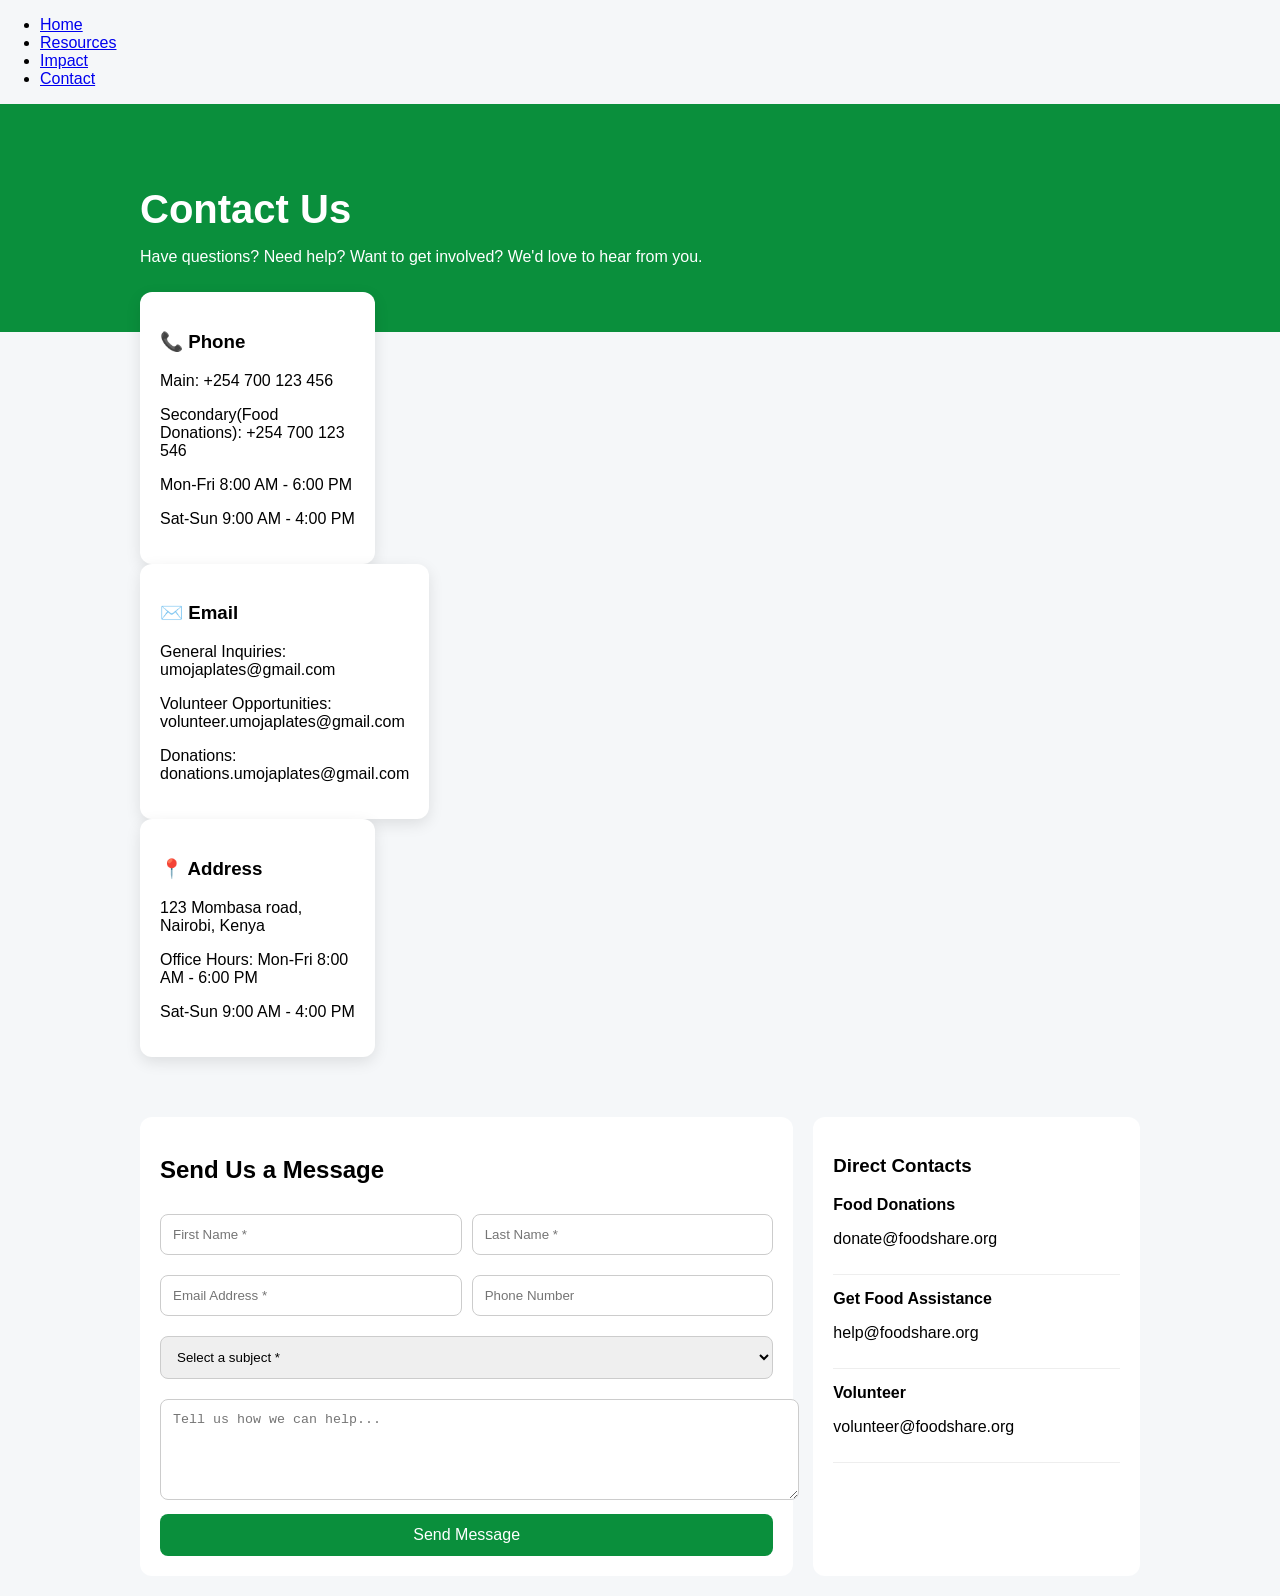
==== contact.html @ ce0cd990 "contact save page 1" ====
<!DOCTYPE html>
<html lang="en">
<head>
    <meta charset="UTF-8">
    <meta name="viewport" content="width=device-width, initial-scale=1.0">
    <title>Document</title>
    <link rel="stylesheet" href="contact.css">
</head>
<body>
    <nav>
        <ul>
            <li><a href="index.html">Home</a></li>
            <li><a href="volunteer.html">Resources</a></li>
            <li><a href="impact.html">Impact</a></li>
            <li><a href="contact.html">Contact</a></li>
        </ul>
    </nav>
<section class="header">
  <div class="header-content">
    <h1>Contact Us</h1>
    <p>Have questions? Need help? Want to get involved? We'd love to hear from you.</p>
  </div>
</section>

<section class="info-cards">
  <div class="card">
    <h3>📞 Phone</h3>
    <p>Main: +254 700 123 456</p>
    <p>Secondary(Food Donations): +254 700 123 546</p>
    <p>Mon-Fri 8:00 AM - 6:00 PM </p>
    <p>Sat-Sun 9:00 AM - 4:00 PM</p>
  </div>
</section>
 
<section class="info-cards">
    <div class="card">
      <h3>✉️ Email</h3>
      <p>General Inquiries: umojaplates@gmail.com</p>
      <p>Volunteer Opportunities: volunteer.umojaplates@gmail.com</p>
      <p>Donations: donations.umojaplates@gmail.com</p>
    </div>
</section>
  
<section class="info-cards">
    <div class="card">
      <h3>📍 Address</h3>
      <p>123 Mombasa road, Nairobi, Kenya</p>
      <p>Office Hours: Mon-Fri 8:00 AM - 6:00 PM</p>
      <p>Sat-Sun 9:00 AM - 4:00 PM</p>
    </div>
</section>
 
<!-- MAIN CONTENT -->
<section class="main">

  <!-- FORM -->
  <div class="form-container">
    <h2>Send Us a Message</h2>

    <form>
      <div class="row">
        <input type="text" placeholder="First Name *" required>
        <input type="text" placeholder="Last Name *" required>
      </div>

      <div class="row">
        <input type="email" placeholder="Email Address *" required>
        <input type="text" placeholder="Phone Number">
      </div>

      <select required>
        <option value="">Select a subject *</option>
        <option>Food Assistance</option>
        <option>Donations</option>
        <option>Volunteer</option>
      </select>

      <textarea placeholder="Tell us how we can help..." rows="5" required></textarea>

      <button type="submit">Send Message</button>
    </form>
  </div>

  <!-- SIDEBAR -->
  <div class="sidebar">
    <h3>Direct Contacts</h3>

    <div class="contact-box">
      <strong>Food Donations</strong>
      <p>donate@foodshare.org</p>
    </div>

    <div class="contact-box">
      <strong>Get Food Assistance</strong>
      <p>help@foodshare.org</p>
    </div>

    <div class="contact-box">
      <strong>Volunteer</strong>
      <p>volunteer@foodshare.org</p>
    </div>

  </div>

</section>


   
</body>
</html>
---- contact.css ----
body {
  margin: 0;
  font-family: Arial, sans-serif;
  background: #f5f7f9;
}

/* HEADER */
.header {
  background: #0a8f3c;
  color: white;
  padding: 50px 20px;
}

.header-content {
  max-width: 1000px;
  margin: auto;
}

.header h1 {
  font-size: 40px;
  margin-bottom: 10px;
}

/* INFO CARDS */
.info-cards {
  display: grid;
  grid-template-columns: repeat(4, 1fr);
  gap: 20px;
  max-width: 1000px;
  margin: -40px auto 40px;
  padding: 0 20px;
}

.card {
  background: white;
  padding: 20px;
  border-radius: 12px;
  box-shadow: 0 5px 15px rgba(0,0,0,0.1);
}

/* MAIN LAYOUT */
.main {
  display: grid;
  grid-template-columns: 2fr 1fr;
  gap: 20px;
  max-width: 1000px;
  margin: auto;
  padding: 20px;
}

/* FORM */
.form-container {
  background: white;
  padding: 20px;
  border-radius: 12px;
}

.row {
  display: flex;
  gap: 10px;
}

input, select, textarea {
  width: 100%;
  padding: 12px;
  margin: 10px 0;
  border-radius: 8px;
  border: 1px solid #ccc;
}

button {
  width: 100%;
  padding: 12px;
  background: #0a8f3c;
  color: white;
  border: none;
  border-radius: 8px;
  font-size: 16px;
  cursor: pointer;
}

button:hover {
  background: #087a33;
}

/* SIDEBAR */
.sidebar {
  background: white;
  padding: 20px;
  border-radius: 12px;
}

.contact-box {
  margin-bottom: 15px;
  padding-bottom: 10px;
  border-bottom: 1px solid #eee;
}
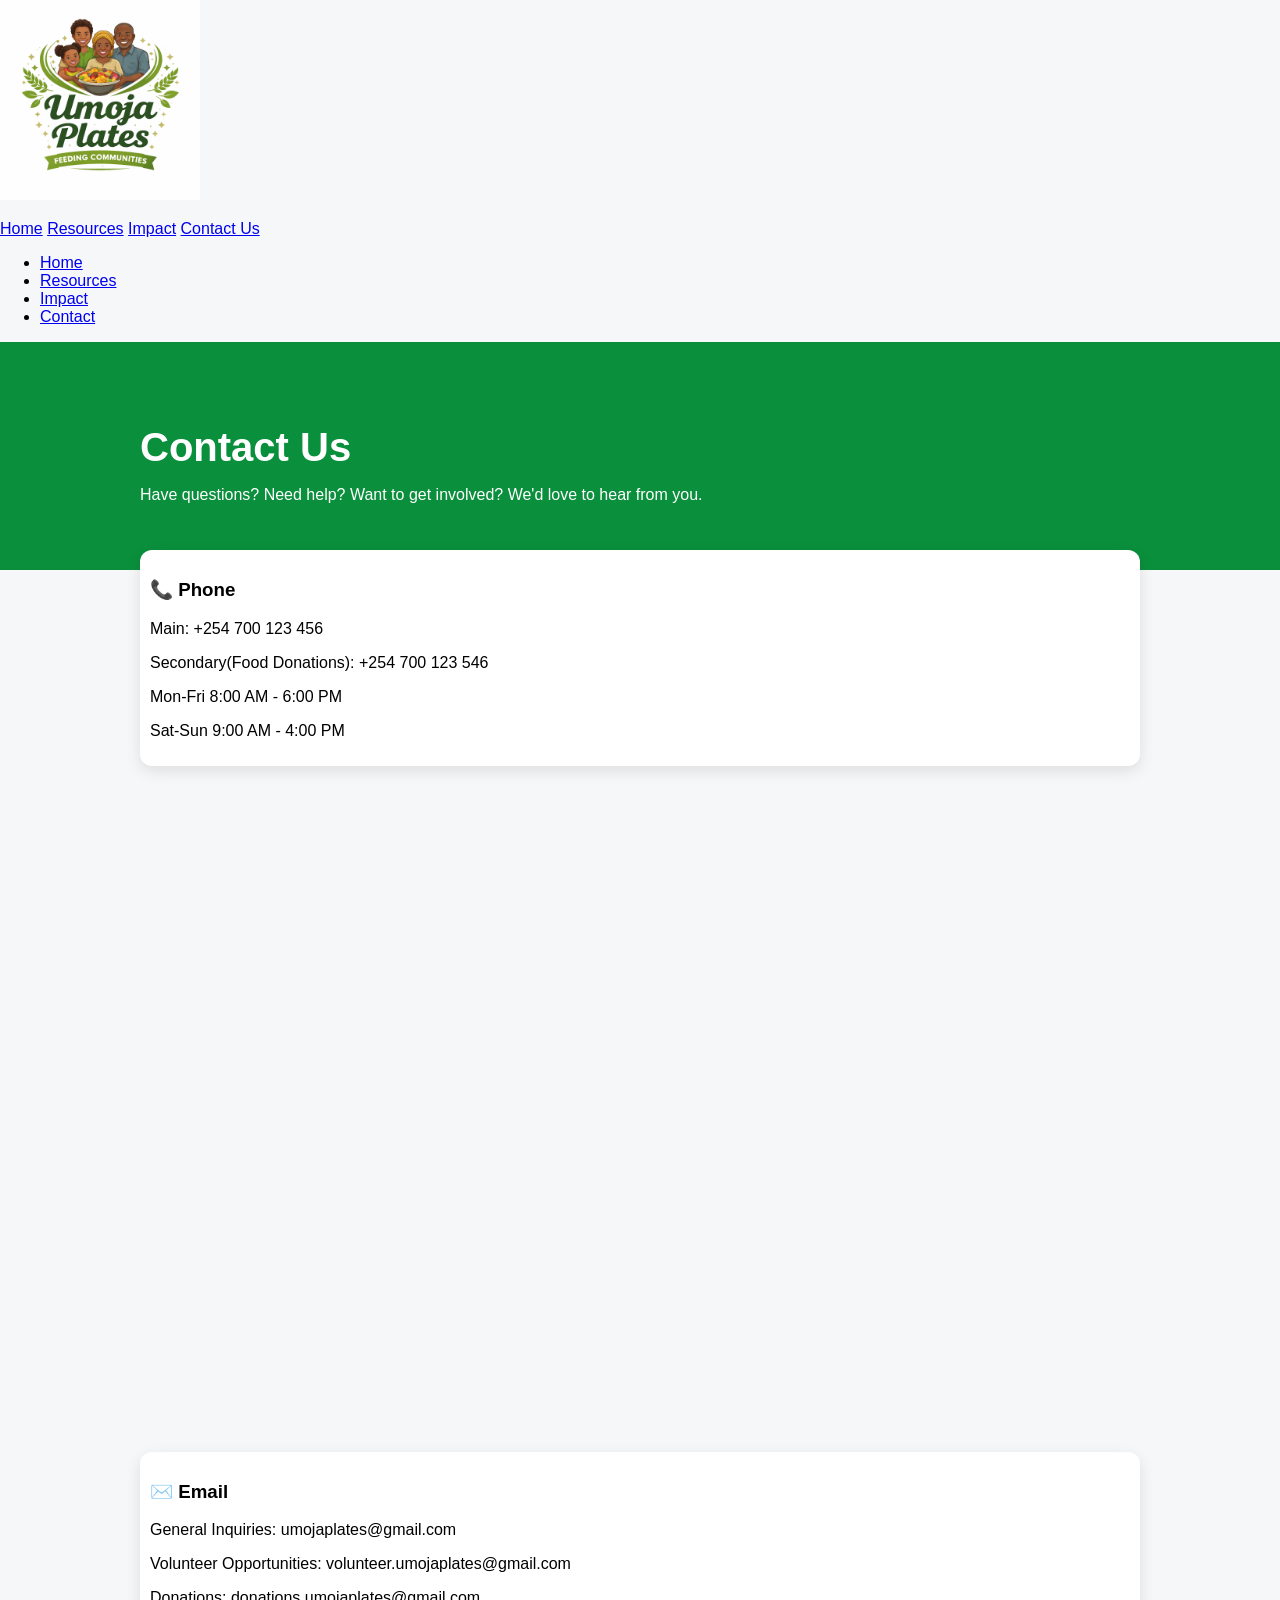
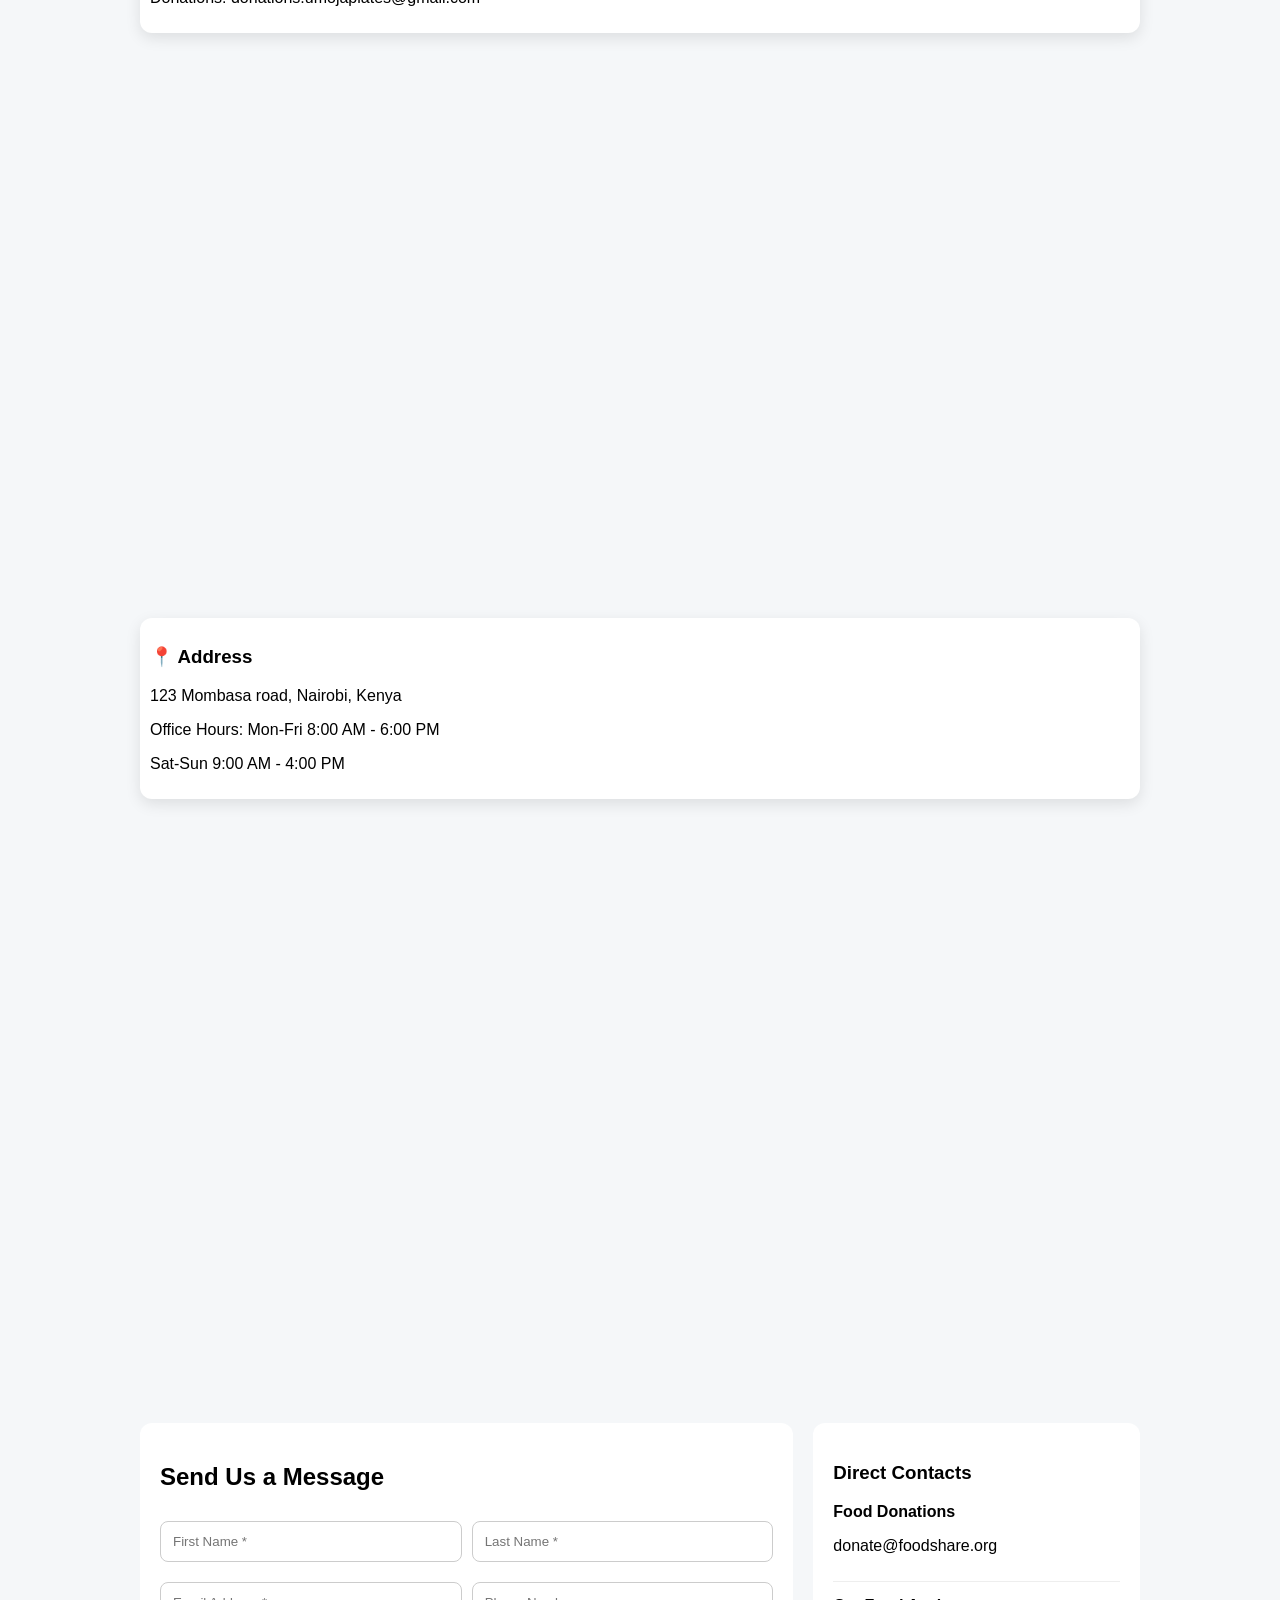
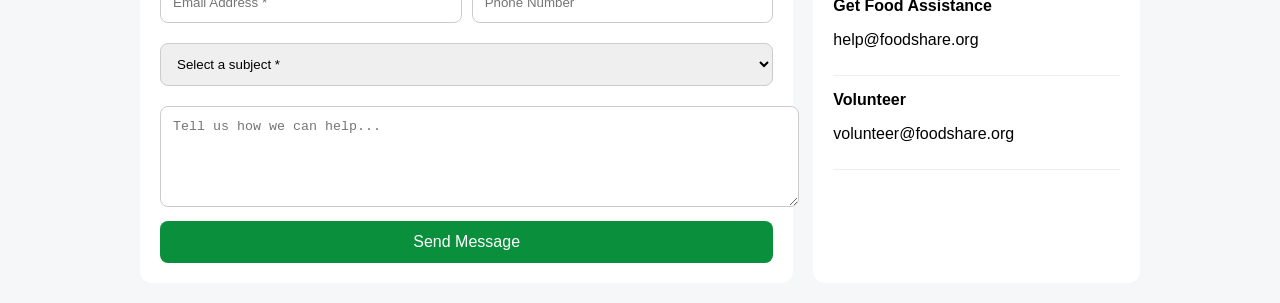
==== commit 120f6a9f: "Sending" ====
--- a/contact.html
+++ b/contact.html
@@ -4,10 +4,21 @@
     <meta charset="UTF-8">
     <meta name="viewport" content="width=device-width, initial-scale=1.0">
     <title>Document</title>
-    <link rel="stylesheet" href="contact.css">
+    <link rel="stylesheet"
+ href="contact.css">
 </head>
 <body>
-    <nav>
+    <header class="navbar">
+       <img src="Umoja Plates_ nourishing communities together.png" alt="Logo" width="200"> 
+        <p></p>
+        <div class="navlinks">
+            <a href="index.html">Home</a>
+            <a href="volunteer.html">Resources</a>
+            <a href="impact.html">Impact</a>
+            <a href="contact.html">Contact Us</a>
+        </div>
+    <nav  class="navbar navbar-expand-lg navbar-light bg-light">
+    <div class="navdiv"></div>
         <ul>
             <li><a href="index.html">Home</a></li>
             <li><a href="volunteer.html">Resources</a></li>
--- a/contact.css
+++ b/contact.css
@@ -24,16 +24,16 @@
 /* INFO CARDS */
 .info-cards {
   display: grid;
-  grid-template-columns: repeat(4, 1fr);
-  gap: 20px;
+  grid-template-rows: repeat(4, 1fr);
+  gap: 0px;
   max-width: 1000px;
   margin: -40px auto 40px;
-  padding: 0 20px;
+  padding:  20px;
 }
 
 .card {
   background: white;
-  padding: 20px;
+  padding: 10px;
   border-radius: 12px;
   box-shadow: 0 5px 15px rgba(0,0,0,0.1);
 }
@@ -94,4 +94,32 @@
   margin-bottom: 15px;
   padding-bottom: 10px;
   border-bottom: 1px solid #eee;
-}+}
+navbar {
+    display: flex;
+    align-items: center;
+    justify-content: space-between;
+    padding: 10px 40px;
+    background-color: #1b5e20;
+}
+
+navlinks a {
+    background: none;
+    text-decoration: none;
+    border: none;
+    color: white;
+    margin-left: 20px;
+    font-weight: 500;
+    cursor: pointer;
+    text-transform: none;
+    align-items: center;
+}
+navlinks a:hover {
+    color: #4caf50; }
+
+    .cards-container {
+  display: flex;             /* Arrange cards horizontally */
+  gap: 20px;                 /* Space between cards */
+  overflow-x: auto;          /* Enable horizontal scroll if needed */
+  padding: 20px
+    }
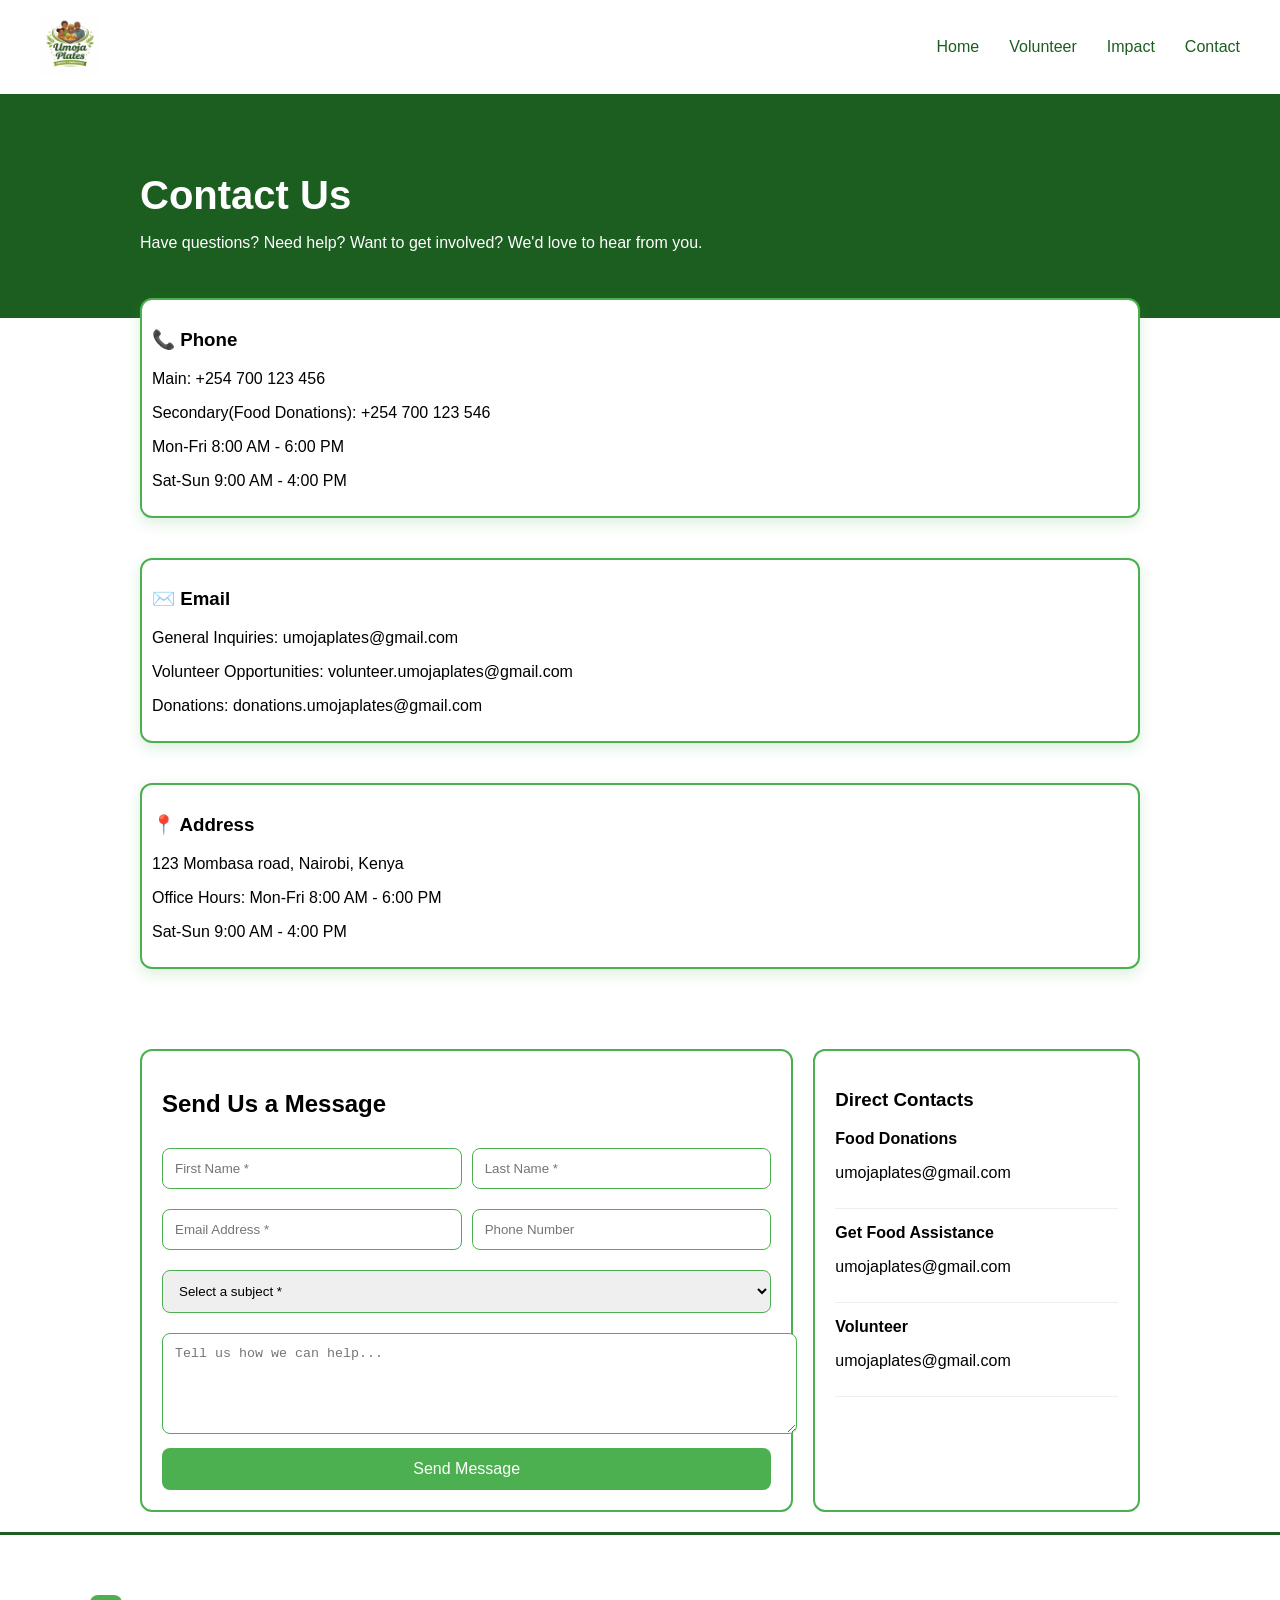
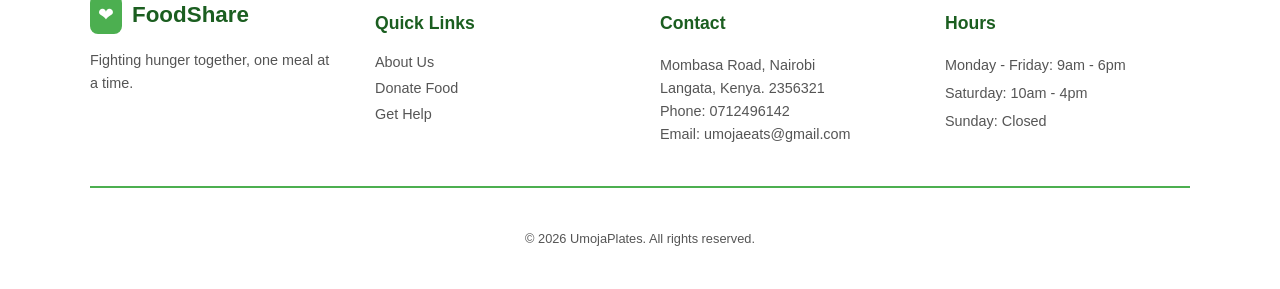
==== commit f0960b07: "Almost done" ====
--- a/contact.html
+++ b/contact.html
@@ -8,24 +8,20 @@
  href="contact.css">
 </head>
 <body>
-    <header class="navbar">
-       <img src="Umoja Plates_ nourishing communities together.png" alt="Logo" width="200"> 
-        <p></p>
-        <div class="navlinks">
-            <a href="index.html">Home</a>
-            <a href="volunteer.html">Resources</a>
-            <a href="impact.html">Impact</a>
-            <a href="contact.html">Contact Us</a>
-        </div>
-    <nav  class="navbar navbar-expand-lg navbar-light bg-light">
-    <div class="navdiv"></div>
-        <ul>
-            <li><a href="index.html">Home</a></li>
-            <li><a href="volunteer.html">Resources</a></li>
-            <li><a href="impact.html">Impact</a></li>
-            <li><a href="contact.html">Contact</a></li>
-        </ul>
-    </nav>
+
+  <nav class="navbar">
+    <a href="index.html" class="navbar-brand">
+        <img src="Umoja Plates_ nourishing communities together.png" alt="logo">
+    </a>
+    <ul class="navbar-nav">
+        <li class="nav-item"><a href="index.html" class="nav-link">Home</a></li>
+        <li class="nav-item"><a href="volunteer.html" class="nav-link">Volunteer</a></li>
+        <li class="nav-item"><a href="impact.html" class="nav-link">Impact</a></li>
+        <li class="nav-item"><a href="contact.html" class="nav-link">Contact</a></li>
+    </ul>
+  </nav>
+
+    
 <section class="header">
   <div class="header-content">
     <h1>Contact Us</h1>
@@ -98,24 +94,62 @@
 
     <div class="contact-box">
       <strong>Food Donations</strong>
-      <p>donate@foodshare.org</p>
+      <p>umojaplates@gmail.com</p>
     </div>
 
     <div class="contact-box">
       <strong>Get Food Assistance</strong>
-      <p>help@foodshare.org</p>
+      <p>umojaplates@gmail.com</p>
     </div>
 
     <div class="contact-box">
       <strong>Volunteer</strong>
-      <p>volunteer@foodshare.org</p>
+      <p>umojaplates@gmail.com</p>
     </div>
 
   </div>
 
 </section>
+<footer class="site-footer">
+  <div class="footer-container">
+    <div class="footer-column brand">
+      <div class="logo">
+        <span class="icon">❤</span>
+        <h2>FoodShare</h2>
+      </div>
+      <p>Fighting hunger together, one meal at a time.</p>
+    </div>
 
+    <div class="footer-column">
+      <h3>Quick Links</h3>
+      <ul>
+        <li><a href="#">About Us</a></li>
+        <li><a href="#">Donate Food</a></li>
+        <li><a href="#">Get Help</a></li>
+      </ul>
+    </div>
 
-   
+    <div class="footer-column">
+      <h3>Contact</h3>
+      <address>
+        Mombasa Road, Nairobi<br>
+        Langata, Kenya. 2356321<br>
+        Phone: 0712496142<br>
+        Email: <a href="mailto:umojaplates@gmail.com">umojaeats@gmail.com</a>
+      </address>
+    </div>
+
+    <div class="footer-column">
+      <h3>Hours</h3>
+      <p>Monday - Friday: 9am - 6pm</p>
+      <p>Saturday: 10am - 4pm</p>
+      <p>Sunday: Closed</p>
+    </div>
+  </div>
+
+  <div class="footer-bottom">
+    <p>&copy; 2026 UmojaPlates. All rights reserved.</p>
+  </div>
+</footer>
 </body>
 </html>
--- a/contact.css
+++ b/contact.css
@@ -1,14 +1,14 @@
 body {
   margin: 0;
-  font-family: Arial, sans-serif;
-  background: #f5f7f9;
-}
-
-/* HEADER */
+  font-family: 'Segoe UI', Tahoma, Geneva, Verdana, sans-serif;
+  background: white;
+}
+
 .header {
-  background: #0a8f3c;
+  background: #1b5e20;
   color: white;
   padding: 50px 20px;
+  margin-top: 90px;
 }
 
 .header-content {
@@ -21,10 +21,9 @@
   margin-bottom: 10px;
 }
 
-/* INFO CARDS */
 .info-cards {
   display: grid;
-  grid-template-rows: repeat(4, 1fr);
+
   gap: 0px;
   max-width: 1000px;
   margin: -40px auto 40px;
@@ -35,10 +34,11 @@
   background: white;
   padding: 10px;
   border-radius: 12px;
-  box-shadow: 0 5px 15px rgba(0,0,0,0.1);
-}
-
-/* MAIN LAYOUT */
+  border: 2px solid #4caf50;
+  box-shadow: 0 5px 15px rgba(75,175,80,0.2);
+}
+
+
 .main {
   display: grid;
   grid-template-columns: 2fr 1fr;
@@ -48,11 +48,11 @@
   padding: 20px;
 }
 
-/* FORM */
 .form-container {
   background: white;
   padding: 20px;
   border-radius: 12px;
+  border: 2px solid #4caf50;
 }
 
 .row {
@@ -65,29 +65,30 @@
   padding: 12px;
   margin: 10px 0;
   border-radius: 8px;
-  border: 1px solid #ccc;
+  border: 1px solid #4caf50;
 }
 
 button {
   width: 100%;
   padding: 12px;
-  background: #0a8f3c;
+  background: #4caf50;
   color: white;
   border: none;
   border-radius: 8px;
   font-size: 16px;
   cursor: pointer;
+  transition: background-color 0.3s ease;
 }
 
 button:hover {
-  background: #087a33;
-}
-
-/* SIDEBAR */
+  background: #1b5e20;
+}
+
 .sidebar {
   background: white;
   padding: 20px;
   border-radius: 12px;
+  border: 2px solid #4caf50;
 }
 
 .contact-box {
@@ -95,31 +96,139 @@
   padding-bottom: 10px;
   border-bottom: 1px solid #eee;
 }
-navbar {
+.navbar {
+    position: fixed;
+    top: 0;
+    right: 0;
+    left: 0;
     display: flex;
     align-items: center;
     justify-content: space-between;
-    padding: 10px 40px;
-    background-color: #1b5e20;
-}
-
-navlinks a {
-    background: none;
+    padding: 15px 40px;
+    background-color: white;
+    border-bottom: 3px solid #1b5e20;
+    z-index: 1000;
+}
+
+.navbar-brand img {
+    height: 60px;
+    width: auto;
+}
+
+.navbar-nav {
+    display: flex !important;
+    flex-direction: row !important;
+    gap: 30px;
+    list-style: none;
+    margin: 0;
+    padding: 0;
+}
+
+.nav-item {
+    list-style: none;
+    margin: 0;
+    padding: 0;
+}
+
+.nav-link {
+    color: #1b5e20 !important;
+    font-weight: 500;
     text-decoration: none;
-    border: none;
-    color: white;
-    margin-left: 20px;
-    font-weight: 500;
-    cursor: pointer;
-    text-transform: none;
-    align-items: center;
-}
-navlinks a:hover {
-    color: #4caf50; }
+    transition: color 0.3s ease;
+}
+
+.nav-link:hover {
+    color: #4caf50 !important;
+}
 
     .cards-container {
-  display: flex;             /* Arrange cards horizontally */
-  gap: 20px;                 /* Space between cards */
-  overflow-x: auto;          /* Enable horizontal scroll if needed */
+  display: flex;            
+  gap: 20px;                
+  overflow-x: auto;         
   padding: 20px
     }
+
+    :root {
+  --bg-dark: #ffffff;
+  --text-muted: #555555;
+  --text-light: #1b5e20;
+  --dull-green: #4caf50;
+  --accent-green: #2d5a3a;
+}
+
+body { margin: 0; font-family: sans-serif; }
+
+.site-footer {
+  background-color: var(--bg-dark);
+  color: var(--text-muted);
+  padding: 60px 20px 30px;
+  font-size: 0.9rem;
+  border-top: 3px solid #1b5e20;
+}
+
+.footer-container {
+  max-width: 1100px;
+  margin: 0 auto;
+  display: grid;
+  grid-template-columns: repeat(auto-fit, minmax(200px, 1fr));
+  gap: 40px;
+  border-bottom: 2px solid #4caf50;
+  padding-bottom: 40px;
+}
+
+.logo {
+  display: flex;
+  align-items: center;
+  gap: 10px;
+  margin-bottom: 15px;
+}
+
+.logo .icon {
+  background-color: var(--dull-green);
+  color: white;
+  padding: 8px;
+  border-radius: 8px;
+  font-size: 1.2rem;
+}
+
+.brand h2 {
+  color: var(--text-light);
+  margin: 0;
+  font-size: 1.4rem;
+}
+
+.footer-column h3 {
+  color: var(--text-light);
+  margin-bottom: 20px;
+  font-size: 1.1rem;
+}
+
+.footer-column ul {
+  list-style: none;
+  padding: 0;
+}
+
+.footer-column ul li { margin-bottom: 10px; }
+
+.footer-column a {
+  color: var(--text-muted);
+  text-decoration: none;
+  transition: color 0.3s;
+}
+
+.footer-column a:hover {
+  color: var(--dull-green);
+}
+
+.footer-column address {
+  font-style: normal;
+  line-height: 1.6;
+}
+
+.footer-column p { line-height: 1.6; margin: 5px 0; }
+
+.footer-bottom {
+  text-align: center;
+  padding-top: 30px;
+  font-size: 0.8rem;
+}
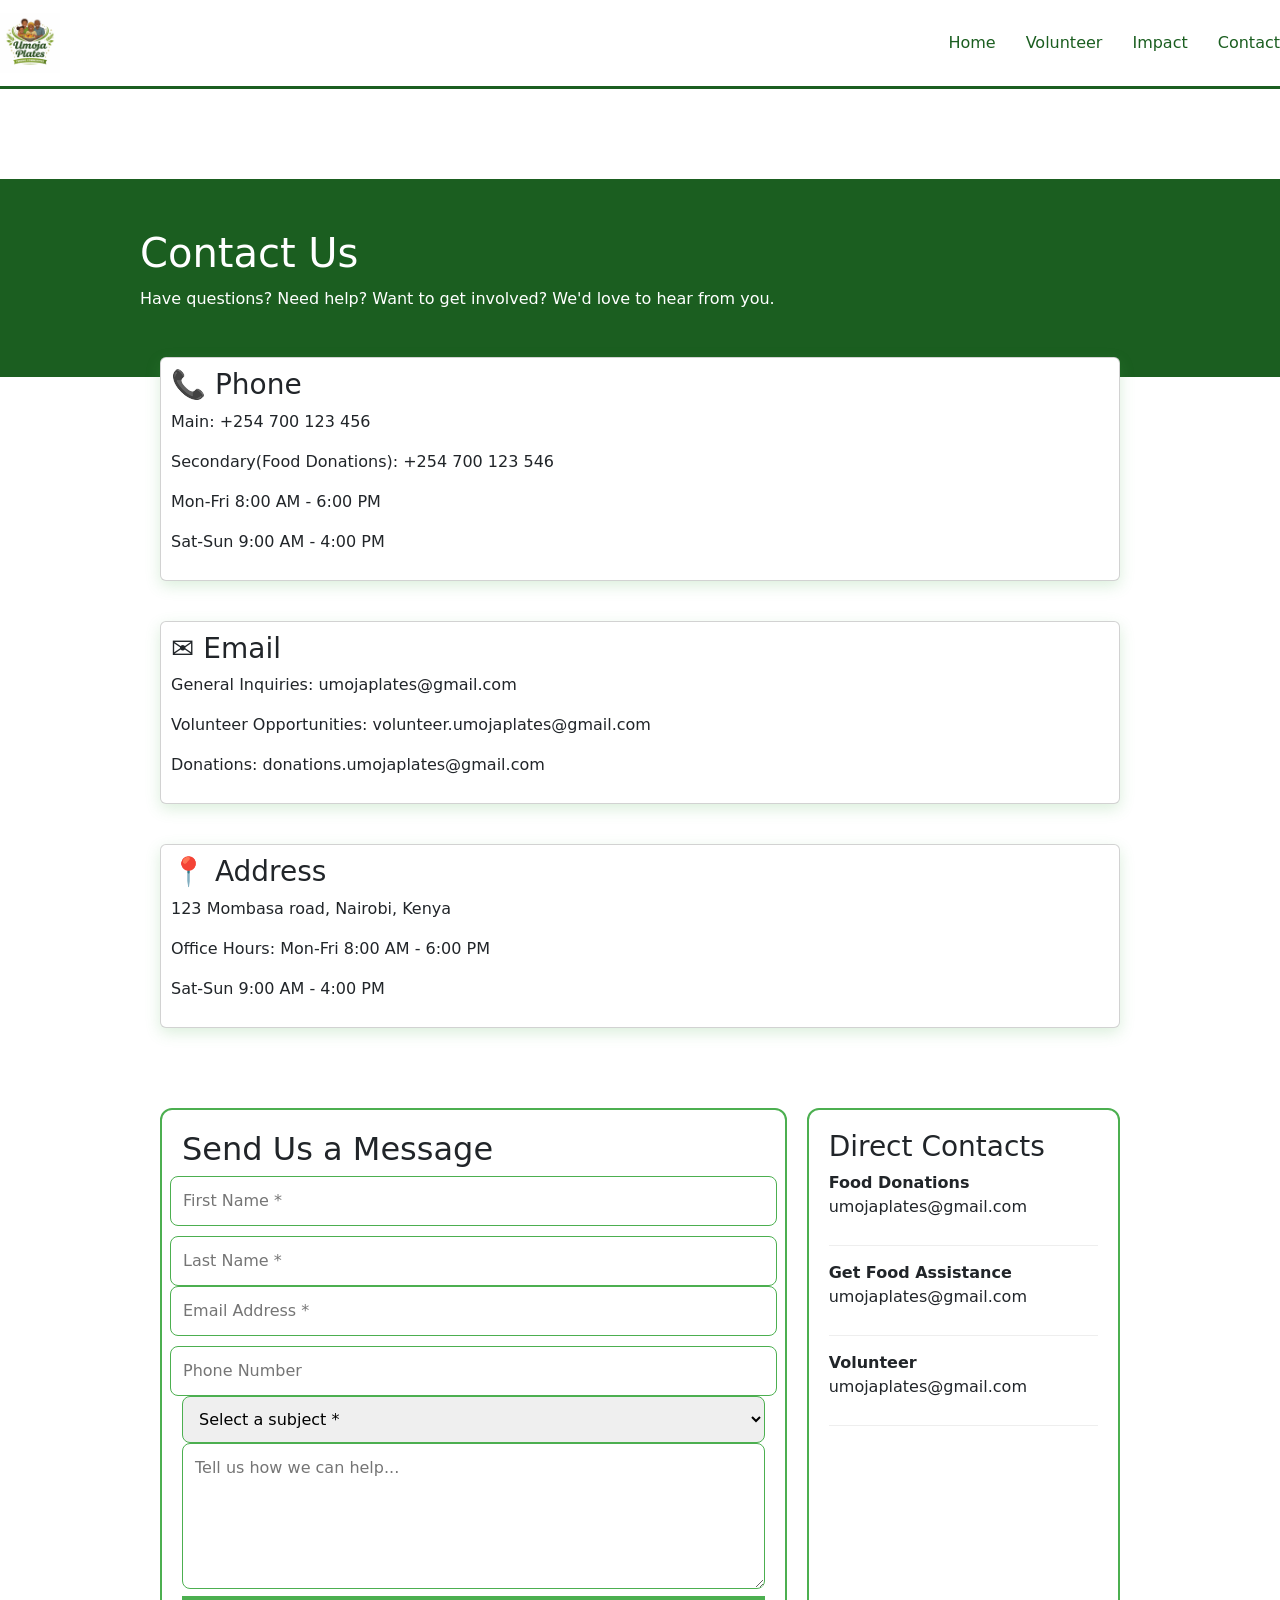
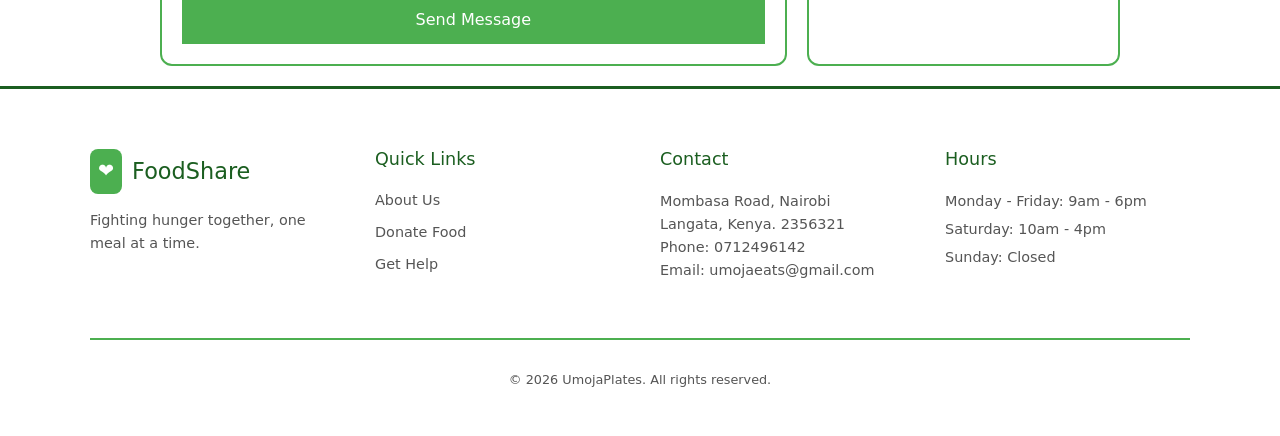
==== commit 53e34d08: "Final Polish." ====
--- a/contact.html
+++ b/contact.html
@@ -6,6 +6,7 @@
     <title>Document</title>
     <link rel="stylesheet"
  href="contact.css">
+ <link href="https://cdn.jsdelivr.net/npm/bootstrap@5.3.0/dist/css/bootstrap.min.css" rel="stylesheet">
 </head>
 <body>
 
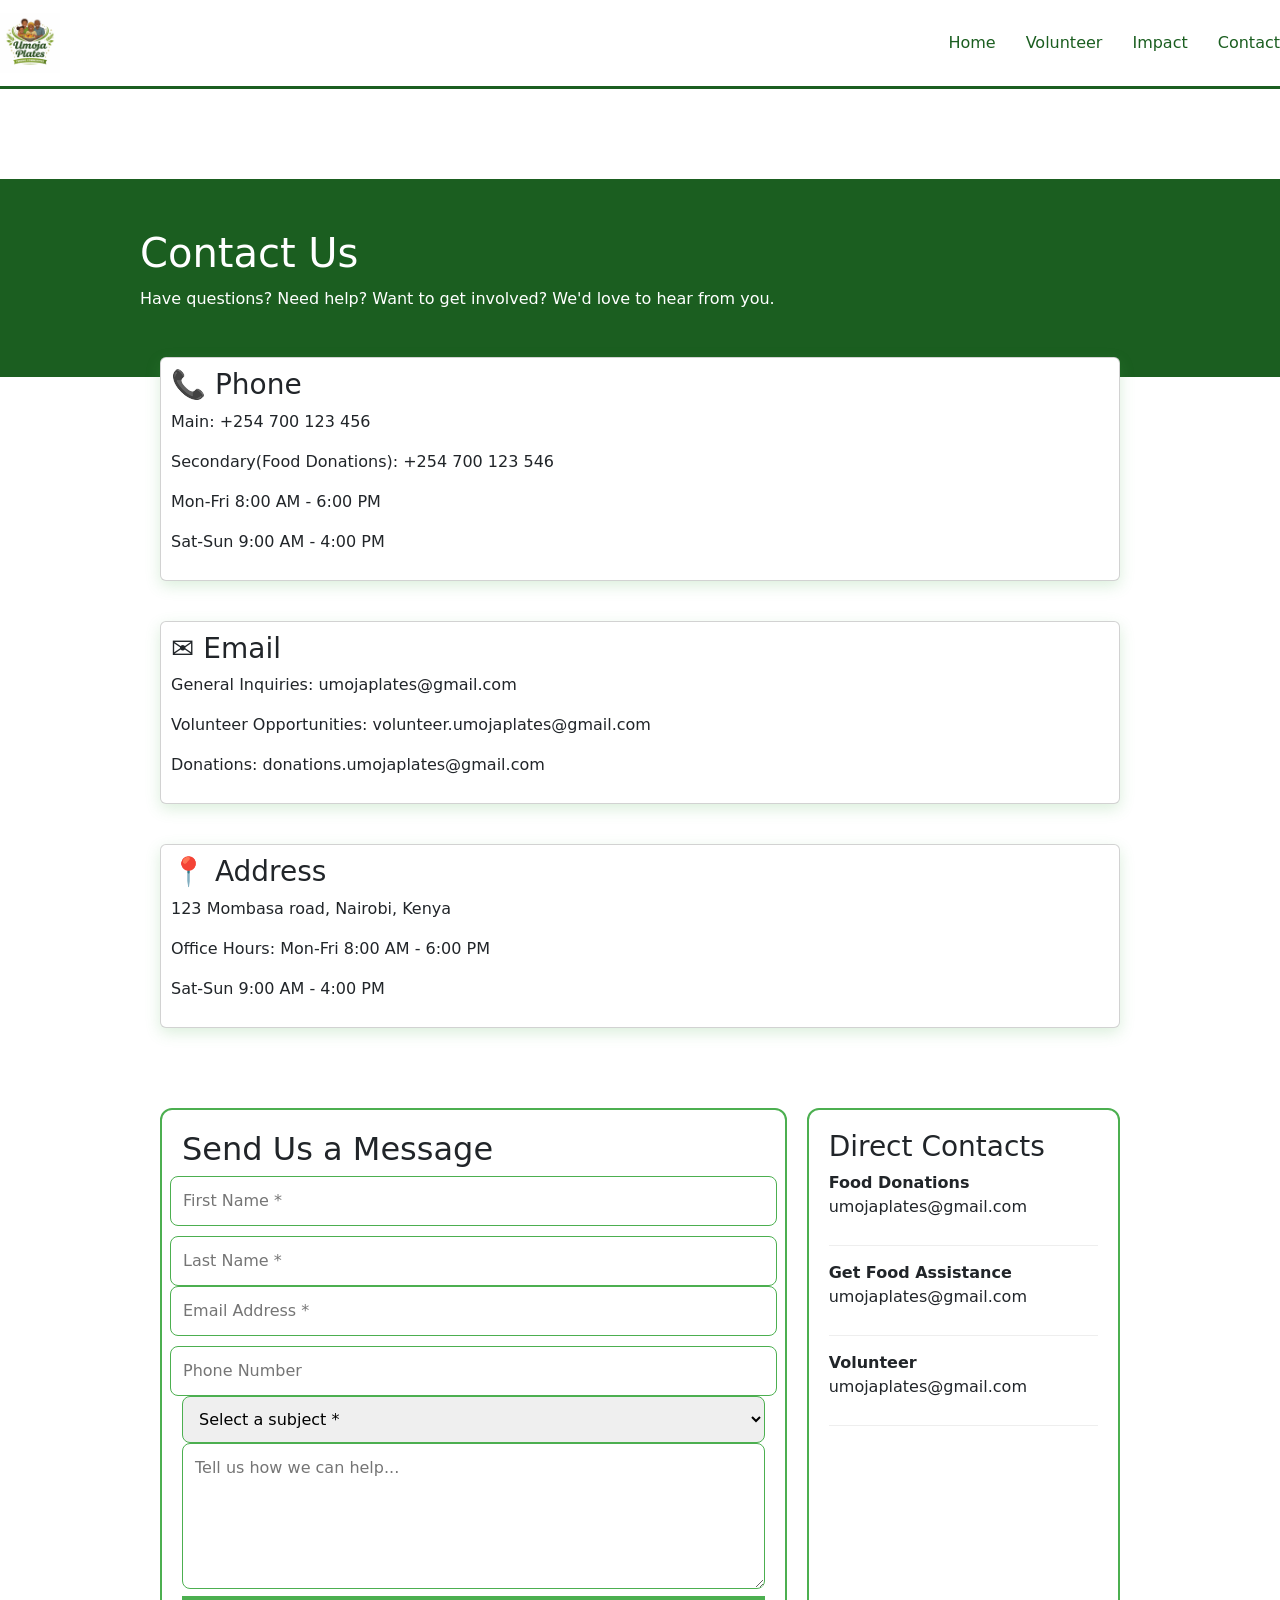
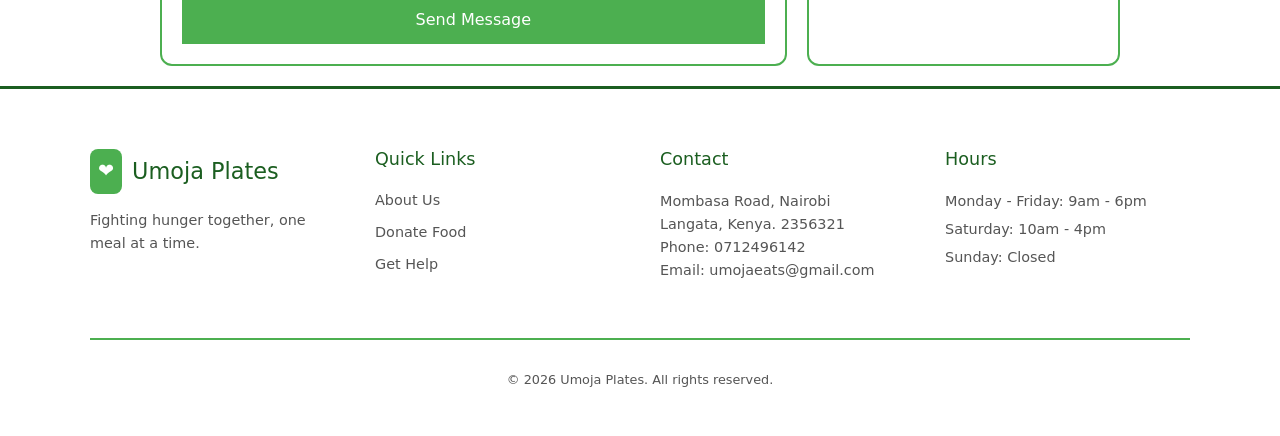
==== commit 2ccc65a3: "Footer Inconsistency Fix" ====
--- a/contact.html
+++ b/contact.html
@@ -116,7 +116,7 @@
     <div class="footer-column brand">
       <div class="logo">
         <span class="icon">❤</span>
-        <h2>FoodShare</h2>
+        <h2>Umoja Plates</h2>
       </div>
       <p>Fighting hunger together, one meal at a time.</p>
     </div>
@@ -149,7 +149,7 @@
   </div>
 
   <div class="footer-bottom">
-    <p>&copy; 2026 UmojaPlates. All rights reserved.</p>
+    <p>&copy; 2026 Umoja Plates. All rights reserved.</p>
   </div>
 </footer>
 </body>
